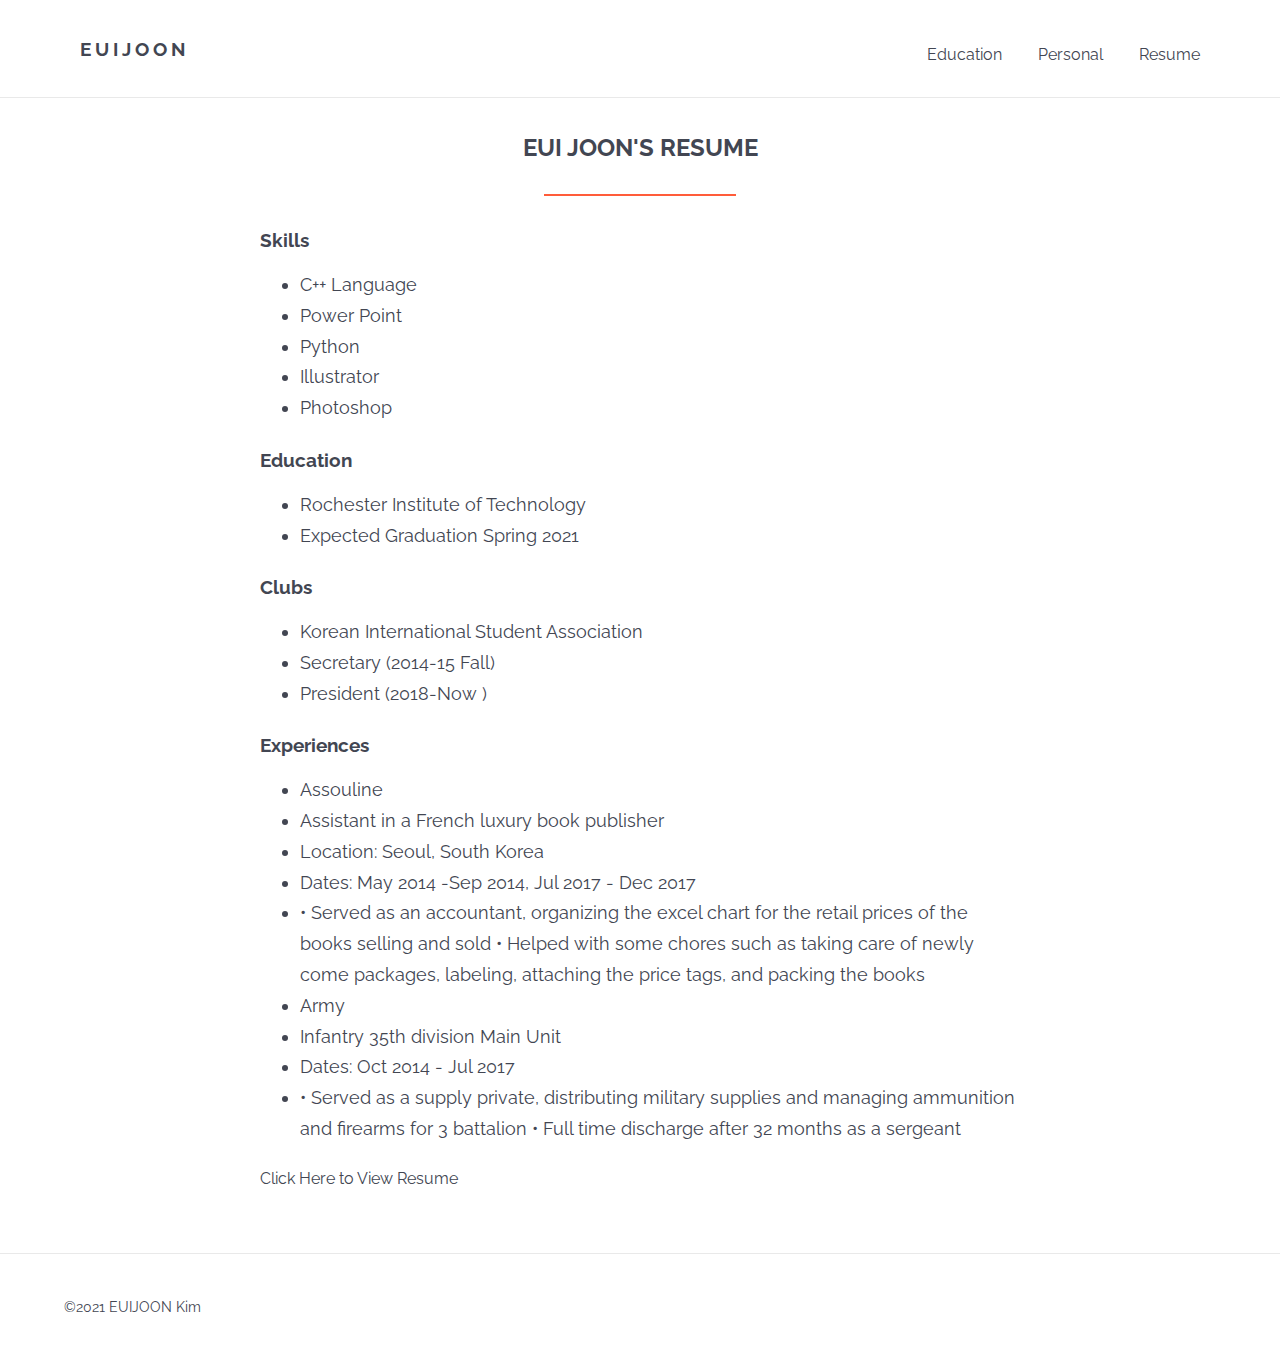
==== resume.html @ 87dea973 "Add files via upload" ====
<!DOCTYPE html>
<html lang="en">
  <head>
	<meta charset="utf-8" />
    <title>Eui Joon Kim</title>
    <link rel="stylesheet" href="css/content.css">
    <link href="https://fonts.googleapis.com/css?family=Raleway:100,400,500,700" rel="stylesheet">
    <link rel="stylesheet" href="https://use.fontawesome.com/releases/v5.2.0/css/all.css" integrity="sha384-hWVjflwFxL6sNzntih27bfxkr27PmbbK/iSvJ+a4+0owXq79v+lsFkW54bOGbiDQ" crossorigin="anonymous">
  </head>
  <body>
    <div class="content">
    <header id="main_navigation" class="clearfix">
      <a href="homepage.html" class="name">EuiJoon</a>
      <nav>   
        
        <a href="education.html">Education</a>
        <a href="personal.html">Personal</a>    
        <a href="resume.html">Resume</a>
      </nav>
    </header>

      <div id="post_wrapper" class="skinny_wrapper">
        <div class="post">
        <h2>Eui Joon's Resume</h2>  
        <hr>
        <h3>Skills</h3>
    <ul>
      <li>C++ Language</li>
 <li>Power Point</li>
      <li>Python</li>
      <li>Illustrator</li>
      <li>Photoshop</li>
    </ul>

    <h3>Education</h3>
    <ul>
      <li>Rochester Institute of Technology</li>
     
      <li>Expected Graduation Spring 2021</li>
    </ul>

    <h3>Clubs</h3>
    <ul>
      <li>Korean International Student Association</li>
      
        <li>Secretary (2014-15 Fall)</li>
        <li>President (2018-Now )</li>
      
    </ul>

    <h3>Experiences</h3>
    <ul>
      <li>Assouline</li>
      
        <li>Assistant in a French luxury book publisher</li>
        <li>Location: Seoul, South Korea</li>
        <li>Dates: May 2014 -Sep 2014, Jul 2017 - Dec 2017 </li>
        <li>• Served as an accountant, organizing the excel chart for
the retail prices of the books selling and sold
• Helped with some chores such as taking care of newly come packages, labeling,
attaching the price tags, and packing the books </li>
      
      <li>Army</li>
      
       
        <li>Infantry 35th division Main Unit</li>
        <li>Dates: Oct 2014 - Jul 2017</li>
        <li> • Served as a supply private, distributing military supplies and managing ammunition and firearms for 3 battalion

• Full time discharge after 32 months as a sergeant
</li>
      
     
     
    </ul>

    <a target="_blank" href="Resume.pdf">Click Here to View Resume</a>

        </div>
      </div>

  </div>

    <footer id="main_footer">
      <p class="copyright"> &copy;2021 EUIJOON Kim</p>
      <nav>
        <a href="#"><i class="fab fa-instagram"></i></a>
        <a href="#"><i class="fab fa-linkedin"></i></a>
      </nav>
    </footer>
  </body>
</html>
---- css/content.css ----
html {
  line-height: 1.15;
  -webkit-text-size-adjust: 100%;
}


body {
  margin: 0; }


h1 {
  font-size: 2em;
  margin: 0.67em 0; }


hr {
  -webkit-box-sizing: content-box;
  box-sizing: content-box;
  height: 0;
  overflow: visible; }

pre {
  font-family: monospace, monospace;
  font-size: 1em; }

a {
  background-color: transparent; }

* {
  -webkit-box-sizing: border-box;
  box-sizing: border-box; }

html, body {
  height: 100%; }

body {
  font-family: 'Raleway', sans-serif;
  display: -webkit-box;
  display: -ms-flexbox;
  display: flex;
  -webkit-box-orient: vertical;
  -webkit-box-direction: normal;
  -ms-flex-direction: column;
  flex-direction: column; }



.content {
  -webkit-box-flex: 1;
  -ms-flex: 1 0 auto;
  flex: 1 0 auto; }

.wrapper {
  width: 90%;
  margin: 0 auto; }

.skinny_wrapper {
  width: 80%;
  max-width: 760px;
  margin: 0 auto; }

.wrapper_padding {
  padding: 4rem 0; }

.clearfix:before,
.clearfix:after {
  content: " ";
  display: table; }

.clearfix:after {
  clear: both; }

h1, h2, h3, h4, h5, h6, p, ul, li {
  color: #424652; }

h1 {
  font-size: 2.5rem; }

h2 {
  font-size: 2rem; }

h3 {
  /*font-size: 1.75rem;*/ }

h4 {
  font-size: 1.375rem; }

h5 {
  font-size: 1.25rem; }

h6 {
  font-size: 1rem; }

p, li {
  font-size: 1.1rem;
  line-height: 1.75; }

p, ul, ol {
  margin: 0 0 1.6em 0; }

#post_wrapper {
  padding: 1em 0 4em 0; }
  #post_wrapper .post .iphoneX {
    height: 600px;
    width: auto;
    margin-bottom: 2em; }
  #post_wrapper .post img {
    margin: 0 auto;
    display: block; }
  #post_wrapper .post h2 {
    text-align: center;
    margin-bottom: 0;
    font-size: 1.5em;
    text-transform: uppercase; }
  #post_wrapper .post hr {
    text-align: center;
    width: 12em;
    display: block;
    height: 2px;
    border: 0;
    border-top: 2px solid #FF5C3A;
    margin: 2rem auto; }
  #post_wrapper .post p {
    text-align: left; }
  #post_wrapper .post .sub_post {
    margin-top: 8em; }
    #post_wrapper .post .sub_post h4 {
      text-transform: uppercase;
      font-size: 1.1em; }
    #post_wrapper .post .sub_post p {
      padding-bottom: 1.25em; }
	
  #post_wrapper .wip img{
	float: left; 

	margin-right:20px;
	margin-bottom: 20px;
	}
	
    
#webProject {
  width: 800px;
  height: auto; }

iframe {
  display: block;
  margin: 0 auto; }

.poster_size {
  width: 600px;
  height: auto; }

a {
  color: #424652;
  text-decoration: none;
  font-size: 1rem; }
  a:hover {
    color: #EDA1D8; }

.project_link {
  text-align: center; }

#main_navigation {
  padding: 1.35em 5%;
  border-bottom: 1px solid #E9E9E9; }
  #main_navigation .name {
    font-weight: 700;
    font-size: 1.2em;
    letter-spacing: 4px;
    text-transform: uppercase;
    /*border: 2px solid $border;*/
    padding: 1rem;
    text-decoration: none;
    color: #424652;
    float: left; }
  #main_navigation nav {
    float: right;
    padding-top: 1.5rem; }
    #main_navigation nav a {
      color: #424652;
      text-decoration: none;
      margin: 0 1rem;
      font-size: 1rem; }
      #main_navigation nav a:hover {
        color: #FF5C3A; }

#main_footer {
  -ms-flex-negative: 0;
  flex-shrink: 0;
  padding: 2.5em 5%;
  border-top: 1px solid #E9E9E9; }
  #main_footer .copyright {
    float: left;
    font-size: 0.9em;
    margin: 0; }
  #main_footer nav {
    float: right; }
    #main_footer nav i {
      color: #424652;
      margin-left: 1em;
      padding-top: 0.2em; }
      #main_footer nav i:hover {
        color: #FF5C3A; }

.col-1, .col-2, .col-3 {
  float: left; }
  .col-1 a, .col-2 a, .col-3 a {
    text-decoration: none; }

.col-1 {
  width: 45%;
  padding: 0 5% 0 2.5%; }

.col-2, .col-3 {
  width: 27.5%;
  padding: 0 2.5%; }

.homepage_content h2 {
  font-size: 1.1rem;
  text-transform: uppercase; }

.homepage_content hr {
  width: 3em;
  display: block;
  height: 2px;
  border: 0;
  border-top: 2px solid #FF5C3A;
  margin: 2rem 0; }

.homepage_content h3 {
  font-size: 1.35em;
  font-weight: 400;
  margin-bottom: 0.5em; }

.homepage_content .date {
  font-size: 0.85em;
  margin-bottom: 2em;
  color: #9A9DA4; }

.homepage_content p {
  margin: 0 0 .75em 0; }

.homepage_content a {
  color: #424652; }
  .homepage_content a:hover {
    color: #FF5C3A; }

.about {
  padding: 0 7.5% 0 0; }
  .about a {
    color: #FF5C3A;
    font-weight: 700; }
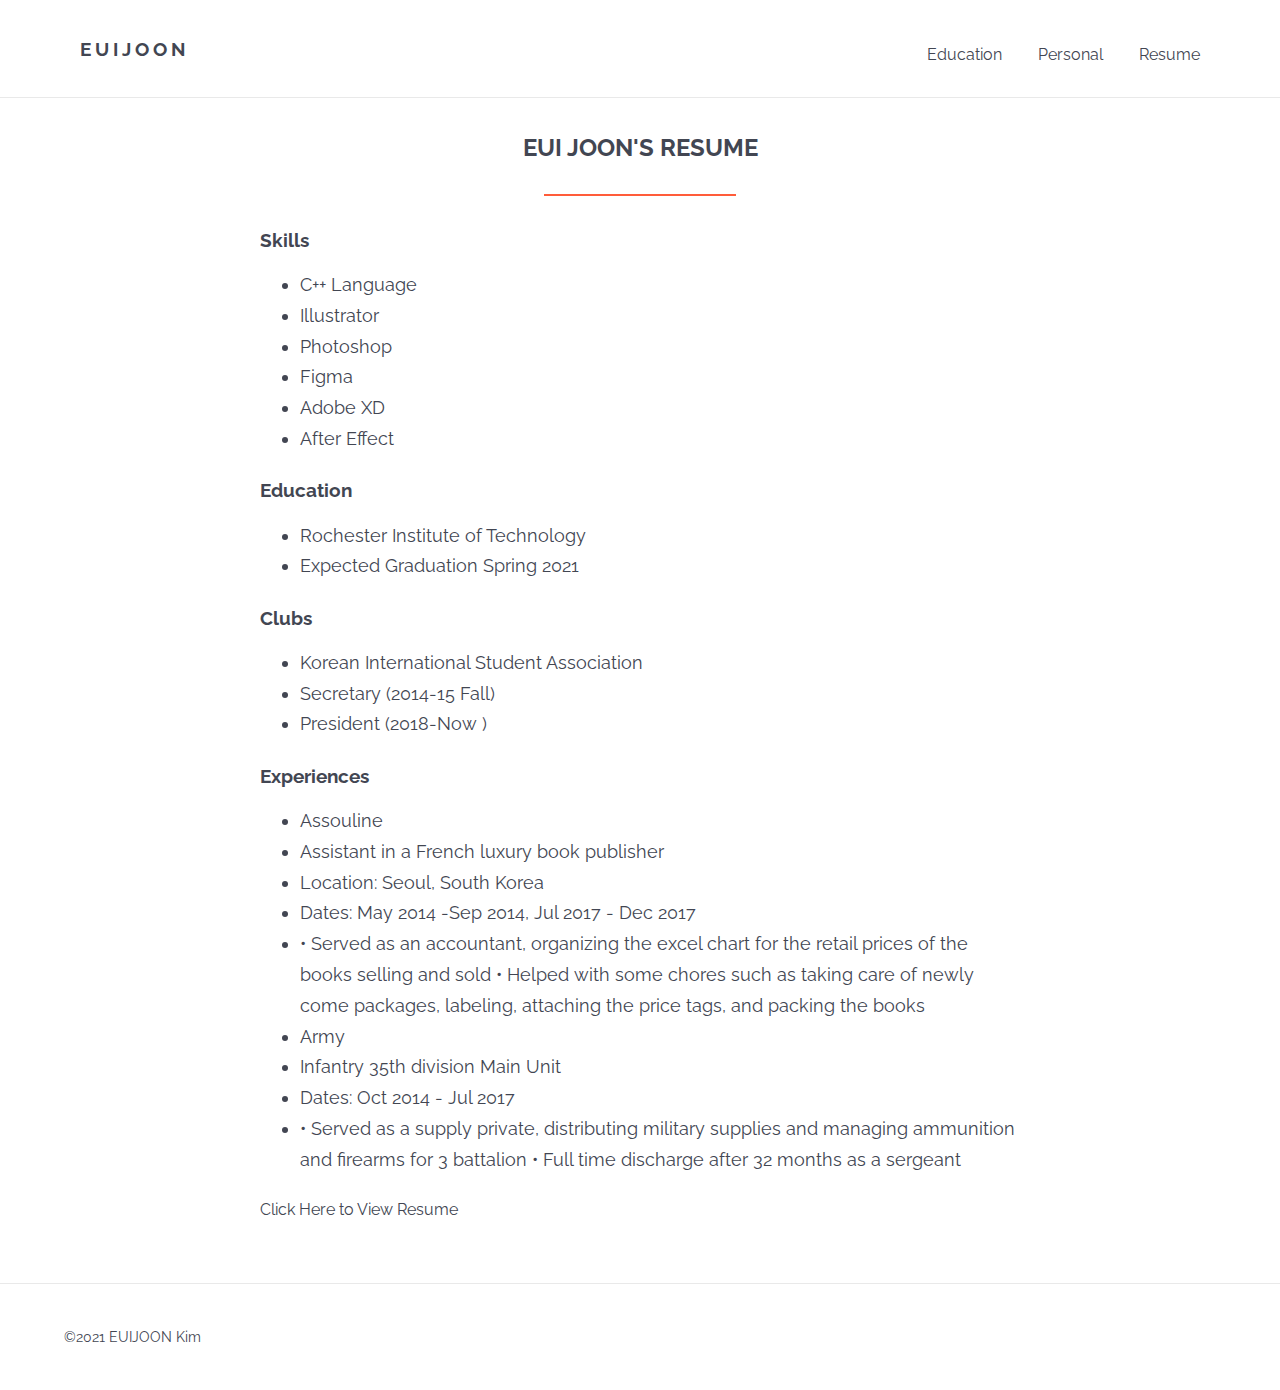
==== commit 01ff76ad: "Update resume.html" ====
--- a/resume.html
+++ b/resume.html
@@ -26,10 +26,13 @@
         <h3>Skills</h3>
     <ul>
       <li>C++ Language</li>
- <li>Power Point</li>
-      <li>Python</li>
+      
+      
       <li>Illustrator</li>
       <li>Photoshop</li>
+	    <li>Figma</li>
+	    <li>Adobe XD</li>
+	    <li>After Effect</li>
     </ul>
 
     <h3>Education</h3>
@@ -89,4 +92,4 @@
       </nav>
     </footer>
   </body>
-</html>+</html>
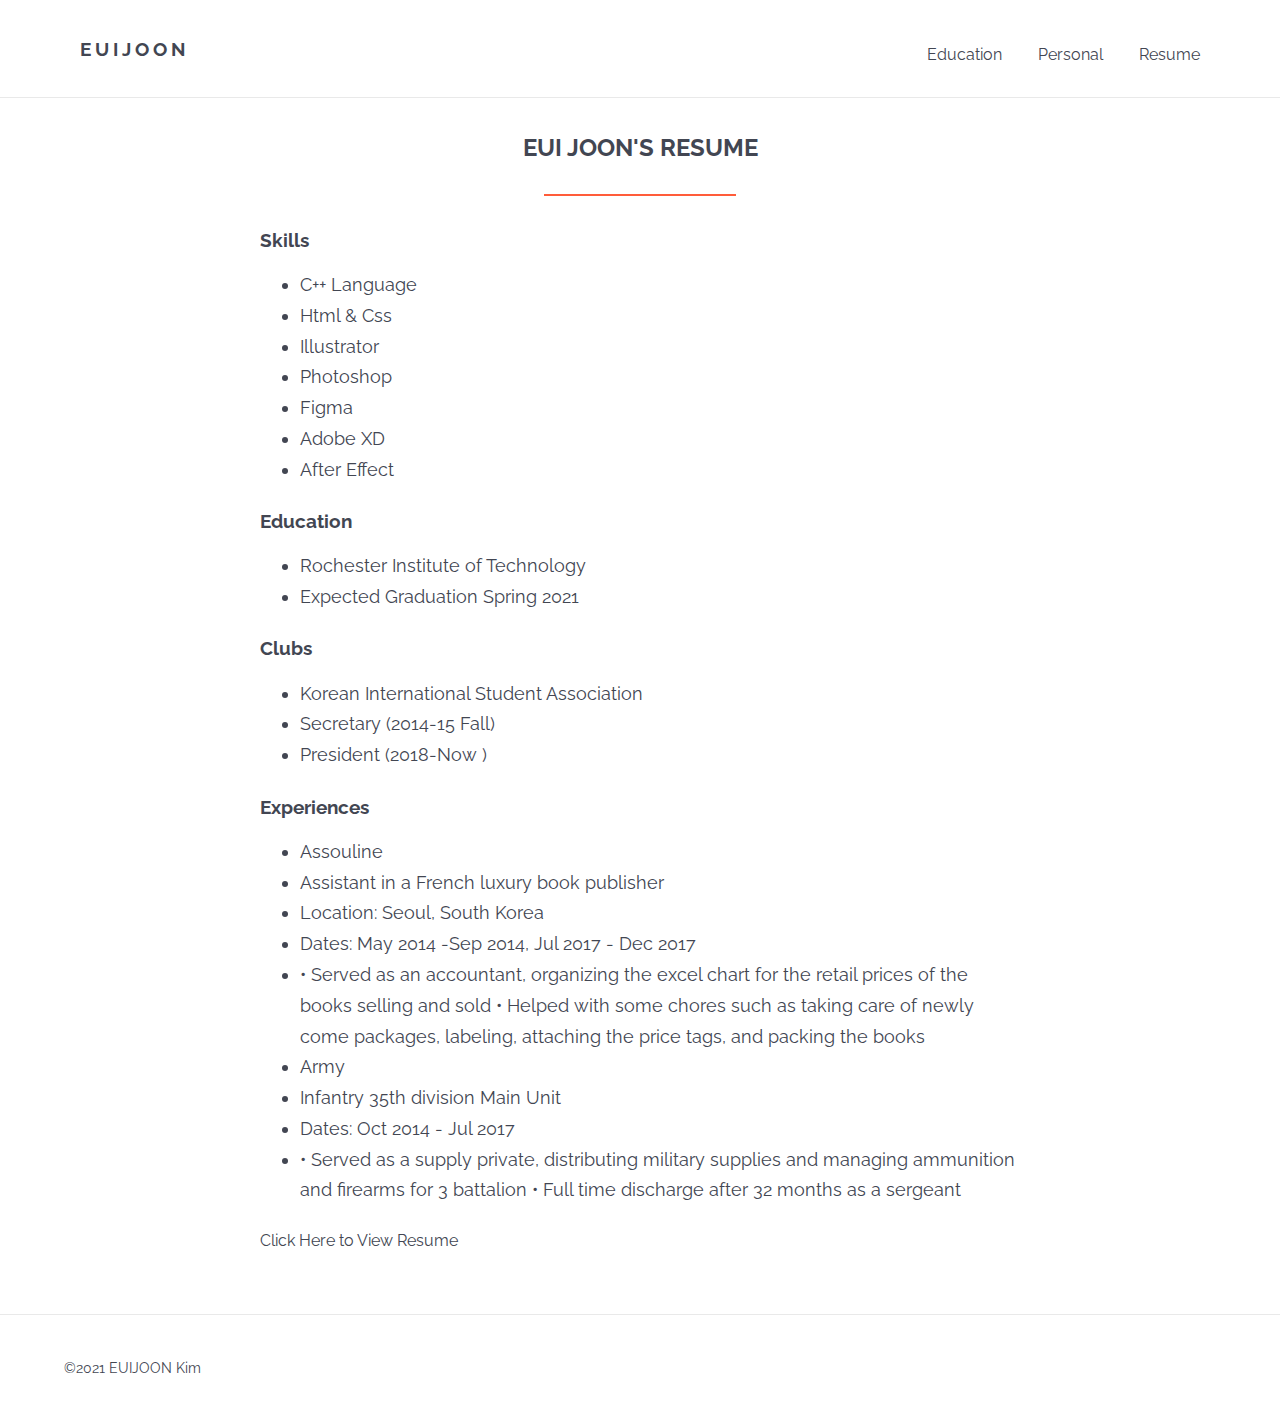
==== commit f2ca419c: "Update resume.html" ====
--- a/resume.html
+++ b/resume.html
@@ -26,7 +26,7 @@
         <h3>Skills</h3>
     <ul>
       <li>C++ Language</li>
-      
+      <li>Html & Css</li>
       
       <li>Illustrator</li>
       <li>Photoshop</li>
